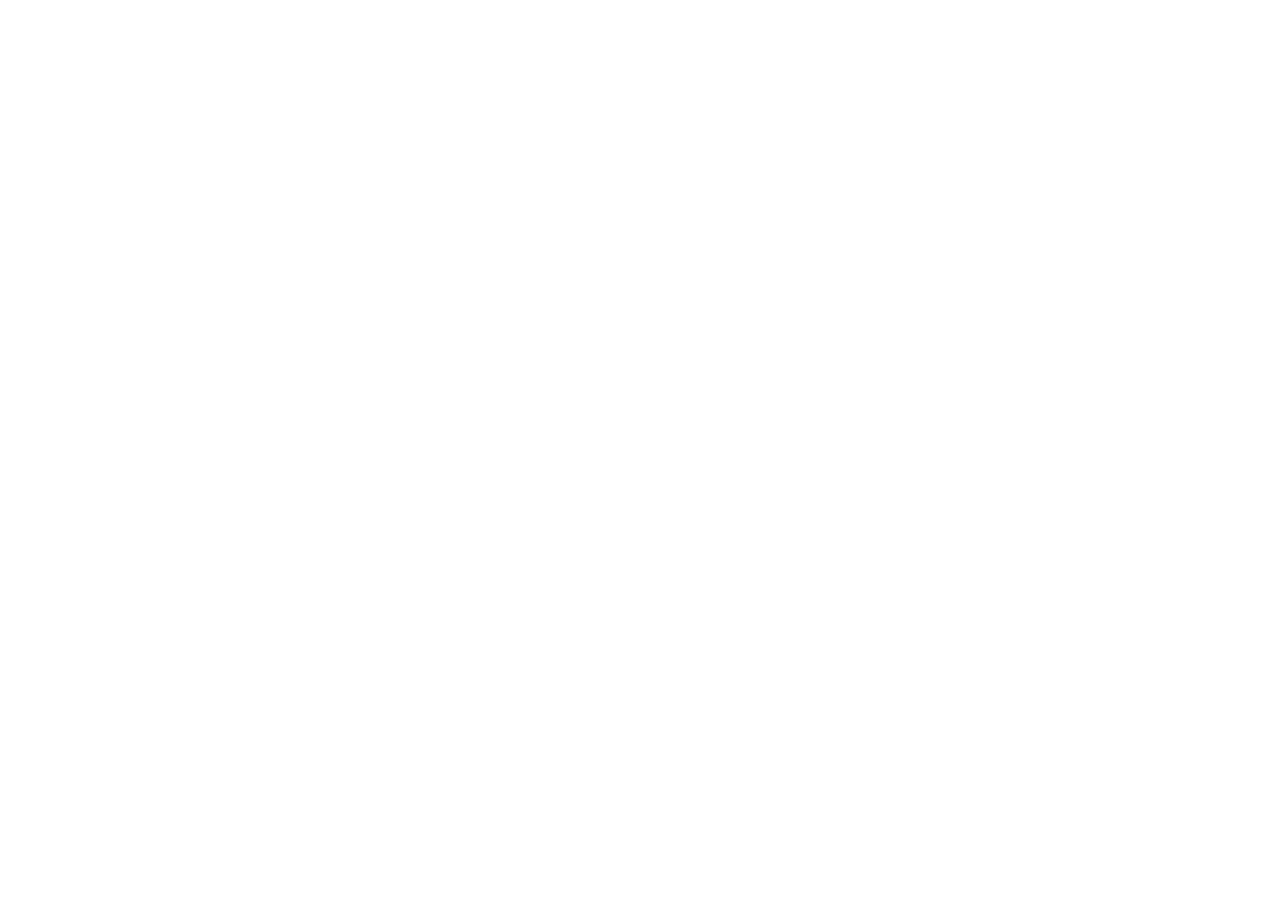
==== index.html @ 9cfe8ca4 "added relavant files" ====
<!DOCTYPE html>
<html lang="en">
<head>
    <meta charset="UTF-8">
    <meta http-equiv="X-UA-Compatible" content="IE=edge">
    <meta name="viewport" content="width=device-width, initial-scale=1.0">
    <link rel="stylesheet" href="./Assets/styles.css">
    <title>Code Quiz</title>
</head>
<body>
    
</body>
<script src="./script.js"></script>
</html>
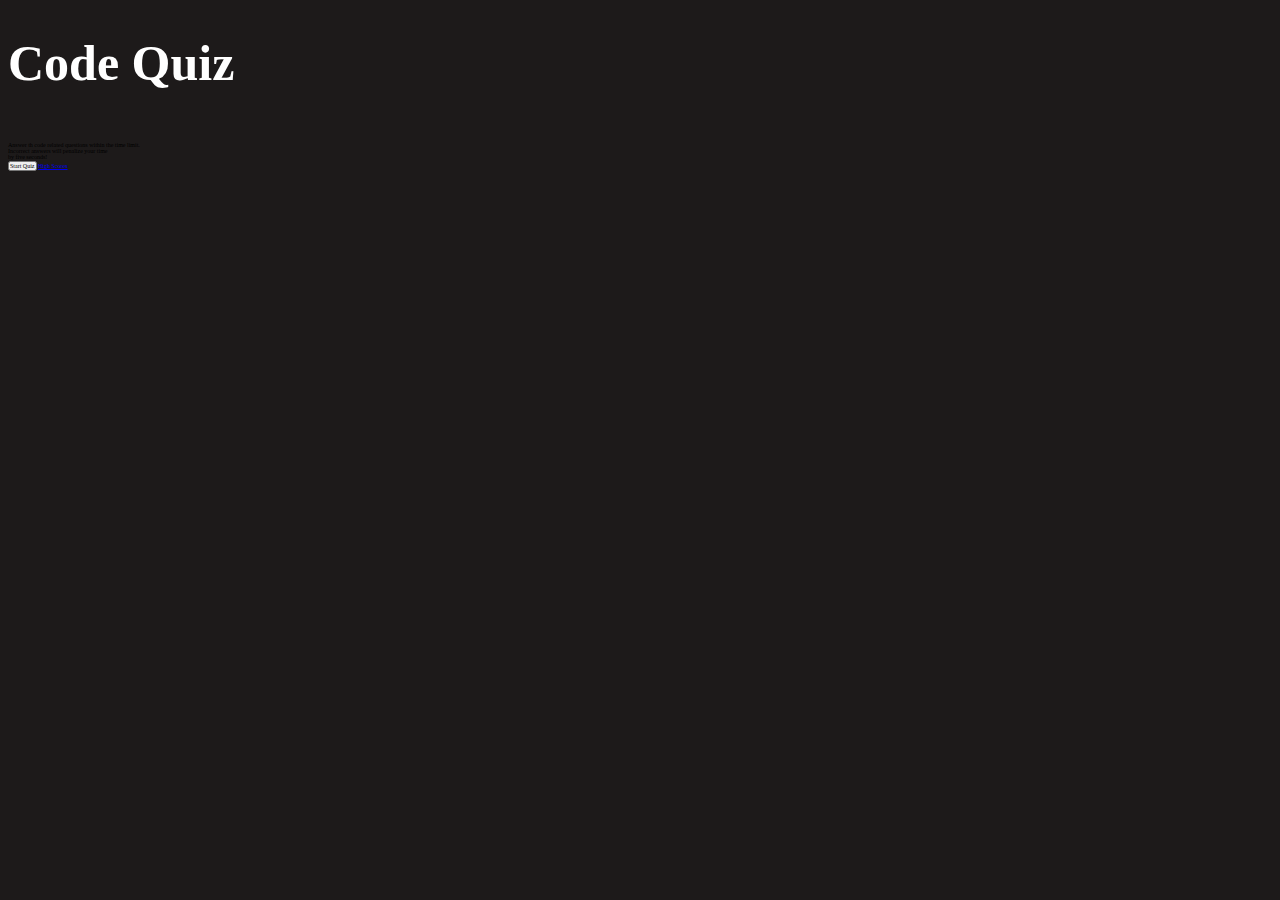
==== commit b8234310: "starting html and css" ====
--- a/index.html
+++ b/index.html
@@ -8,7 +8,20 @@
     <title>Code Quiz</title>
 </head>
 <body>
-    
+    <div class="container">
+        <div id="home" class="flex-column" class="flex-center">
+            <h1>Code Quiz</h1>
+            <p>
+                Answer th code related questions within the time limit.
+                <br>
+                Incorrect answers will penalize your time
+                <br>
+                by five seconds!
+            </p>
+            <button id="start-button">Start Quiz</button>
+            <a href="/highscores.html" id="highscore-btn" class="btn">High Scores</a>
+        </div>
+    </div>
 </body>
 <script src="./script.js"></script>
 </html>--- a/Assets/styles.css
+++ b/Assets/styles.css
@@ -0,0 +1,16 @@
+body {
+    background-color: rgb(29, 26, 26);
+}
+
+* {
+    box-sizing: border-box;
+    padding: 0;
+    font-family: Georgia, 'Times New Roman', Times, serif;
+    font-size: 62.5%;
+}
+
+h1 {
+    font-size: 5rem;
+    color: white;
+    margin-bottom: 5rem;
+}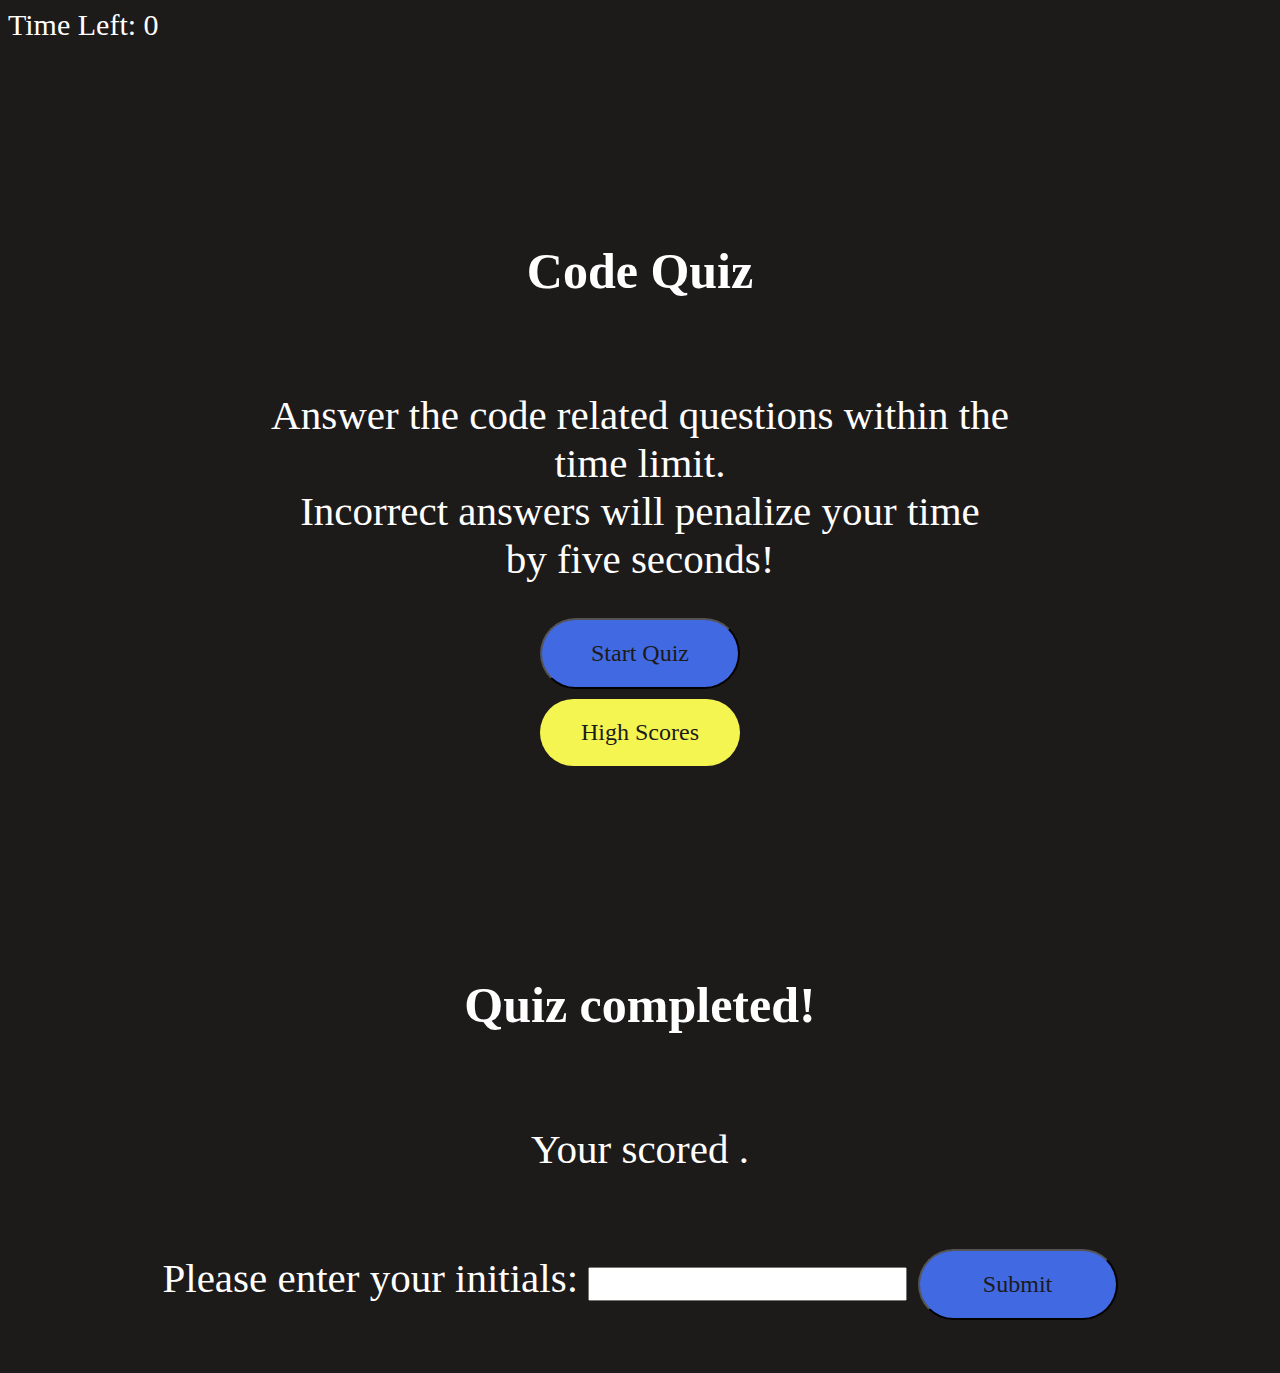
==== commit 322ed5fa: "added questions and more javascript" ====
--- a/index.html
+++ b/index.html
@@ -8,20 +8,38 @@
     <title>Code Quiz</title>
 </head>
 <body>
+    <div class="timer">Time Left: <span id="time">0</span></div>
+
     <div class="container">
-        <div id="home" class="flex-column" class="flex-center">
+        <div id="home" class="flex-column" class="flex-center" class="start">
             <h1>Code Quiz</h1>
             <p>
-                Answer th code related questions within the time limit.
+                Answer the code related questions within the time limit.
                 <br>
                 Incorrect answers will penalize your time
                 <br>
                 by five seconds!
             </p>
-            <button id="start-button">Start Quiz</button>
+            <button id="start-button" class="btn">Start Quiz</button>
             <a href="/highscores.html" id="highscore-btn" class="btn">High Scores</a>
         </div>
+        <div id="questions" class="flex-column" class="flex-center" class="hide"></div>
+            <h2 id="question-name"></h2>
+            <div id="choices" class="choices"></div>
+        </div>
+
+        <div id="end" class="flex-column hide flex-center">
+            <h1>Quiz completed!</h1>
+            <p>Your scored <span id="score"></span>.</p>
+            <p>
+                Please enter your initials: <input type="text" id="initials" max="3" />
+            <button id="submit">Submit</button>
+            </p>
+        </div>
+
+        <div id="feedback" class="feedback hide"></div>
     </div>
 </body>
 <script src="./script.js"></script>
+<script src="./questions.js"></script>
 </html>--- a/Assets/styles.css
+++ b/Assets/styles.css
@@ -13,4 +13,92 @@
     font-size: 5rem;
     color: white;
     margin-bottom: 5rem;
+}
+
+p {
+    color: white;
+    font-size: 4.1rem;
+    margin-bottom: 3.5rem;
+    
+}
+
+button {
+    font-size: 2.4rem;
+    padding: 2rem 0;
+    text-align: center;
+    margin-bottom: 1rem;
+    text-decoration: none;
+    color: rgb(28, 26, 26);
+    background: royalblue;
+    border-radius: 40px;
+    width: 20rem;
+    align-self: center;
+}
+
+.start {
+    text-align: center;
+}
+
+.hide {
+    display: none;
+  }
+
+.timer {
+    color: white;
+    font-size: 3rem;
+}
+
+
+.container {
+    width: 100vw;
+    height: 100vh;
+    display: flex;
+    justify-content: center;
+    align-items: center;
+    margin: 0 auto;
+    max-width: 80rem;
+    text-align: center;
+}
+
+.flex-column {
+    display: flex;
+    flex-direction: column;
+}
+
+.flex-center {
+    justify-content: center;
+    align-items: center;
+}
+
+.btn {
+    font-size: 2.4rem;
+    padding: 2rem 0;
+    text-align: center;
+    margin-bottom: 1rem;
+    text-decoration: none;
+    color: rgb(28, 26, 26);
+    background: royalblue;
+    border-radius: 40px;
+    width: 20rem;
+    align-self: center;
+}
+
+.btn:hover {
+    cursor: pointer;
+    box-shadow: 0 0.5rem 1.4rem 0 rgba(8, 114, 244, 0.6);
+    transition: transform 150ms;
+    transform: scale(1.1);
+}
+
+#time {
+    font-size: 3rem;
+}
+
+#highscore-btn{
+    background: rgb(245, 245, 81);
+}
+
+#highscore-btn:hover {
+    box-shadow: 0 0.5rem 1.4rem 0 rgba(255, 255, 81, 0.6);
+
 }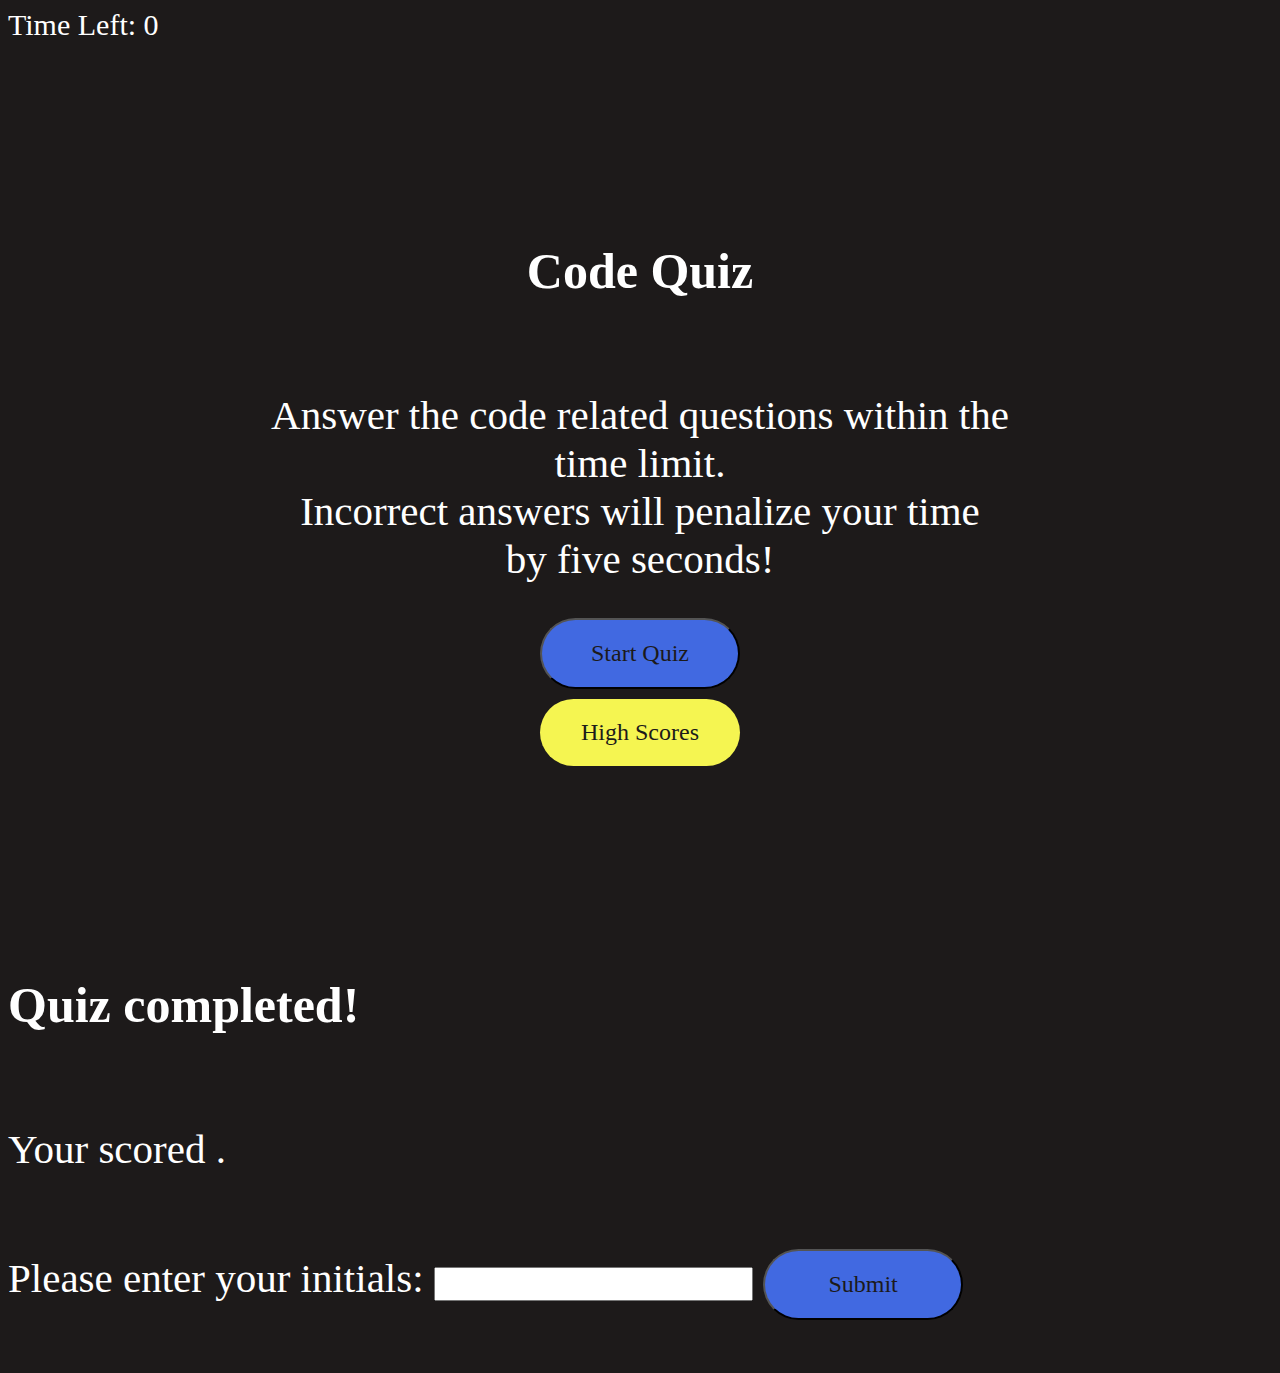
==== commit 2d844a53: "added javascript and highscores" ====
--- a/index.html
+++ b/index.html
@@ -24,11 +24,11 @@
             <a href="/highscores.html" id="highscore-btn" class="btn">High Scores</a>
         </div>
         <div id="questions" class="flex-column" class="flex-center" class="hide"></div>
-            <h2 id="question-name"></h2>
+            <h1 id="question-title"></h1>
             <div id="choices" class="choices"></div>
         </div>
 
-        <div id="end" class="flex-column hide flex-center">
+        <div id="end-screen" class="flex-column" class="flex-center" class="hide" >
             <h1>Quiz completed!</h1>
             <p>Your scored <span id="score"></span>.</p>
             <p>
@@ -40,6 +40,6 @@
         <div id="feedback" class="feedback hide"></div>
     </div>
 </body>
+<script src="./questions.js"></script>
 <script src="./script.js"></script>
-<script src="./questions.js"></script>
 </html>--- a/Assets/styles.css
+++ b/Assets/styles.css
@@ -70,6 +70,19 @@
     align-items: center;
 }
 
+.choices button {
+    font-size: 2.4rem;
+    padding: 2rem 0;
+    text-align: center;
+    margin-bottom: 1rem;
+    text-decoration: none;
+    color: rgb(28, 26, 26);
+    background: royalblue;
+    border-radius: 40px;
+    width: 20rem;
+    align-self: center;
+}
+
 .btn {
     font-size: 2.4rem;
     padding: 2rem 0;
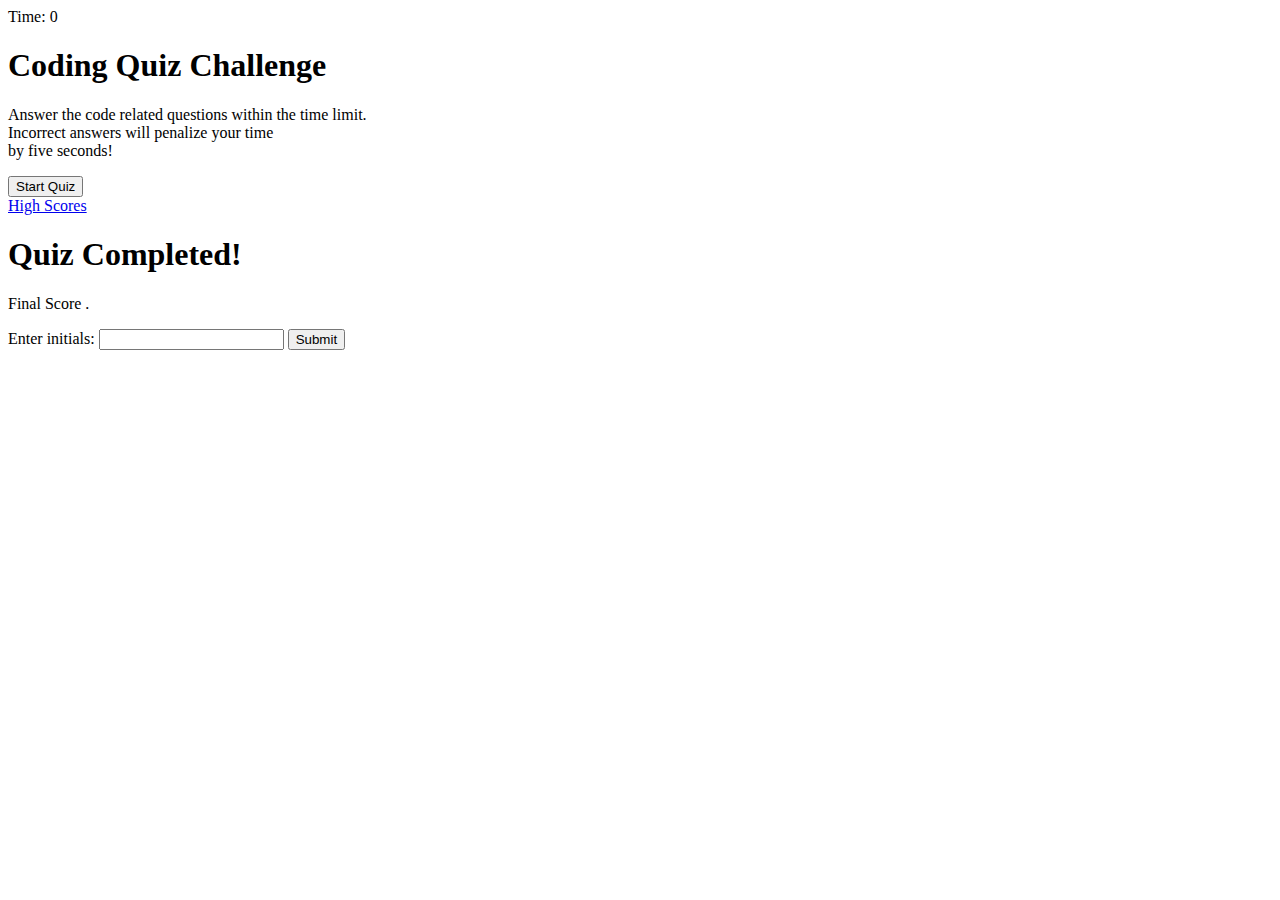
==== commit e4e41722: "added comments to javascript files" ====
--- a/index.html
+++ b/index.html
@@ -1,18 +1,20 @@
 <!DOCTYPE html>
 <html lang="en">
-<head>
-    <meta charset="UTF-8">
-    <meta http-equiv="X-UA-Compatible" content="IE=edge">
-    <meta name="viewport" content="width=device-width, initial-scale=1.0">
-    <link rel="stylesheet" href="./Assets/styles.css">
-    <title>Code Quiz</title>
-</head>
-<body>
-    <div class="timer">Time Left: <span id="time">0</span></div>
+  <head>
+    <meta charset="UTF-8" />
+    <meta name="viewport" content="width=device-width, initial-scale=1.0" />
+    <meta http-equiv="X-UA-Compatible" content="ie=edge" />
+    <title>Coding Quiz</title>
 
-    <div class="container">
-        <div id="home" class="flex-column" class="flex-center" class="start">
-            <h1>Code Quiz</h1>
+    <link rel="stylesheet" href="./assets/styles.css" />
+  </head>
+
+  <body>
+    <div class="timer">Time: <span id="time">0</span></div>
+
+    <div class="wrapper">
+        <div id="start-screen" class="start" class="flex-column" class="flex-center">
+            <h1>Coding Quiz Challenge</h1>
             <p>
                 Answer the code related questions within the time limit.
                 <br>
@@ -20,26 +22,28 @@
                 <br>
                 by five seconds!
             </p>
-            <button id="start-button" class="btn">Start Quiz</button>
-            <a href="/highscores.html" id="highscore-btn" class="btn">High Scores</a>
+            <button id="start" class="btn">Start Quiz</button>
+            <div id="highscore-btn" class="btn" class="scores" ><a href="highscore.html">High Scores</a></div>
         </div>
-        <div id="questions" class="flex-column" class="flex-center" class="hide"></div>
-            <h1 id="question-title"></h1>
+
+        <div id="questions" class="hide" class="flex-column" class="flex-center">
+            <h2 id="question-title"></h2>
             <div id="choices" class="choices"></div>
         </div>
 
-        <div id="end-screen" class="flex-column" class="flex-center" class="hide" >
-            <h1>Quiz completed!</h1>
-            <p>Your scored <span id="score"></span>.</p>
+        <div id="end-screen" class="hide" class="flex-column" class="flex-center">
+            <h1>Quiz Completed!</h1>
+            <p>Final Score <span id="final-score"></span>.</p>
             <p>
-                Please enter your initials: <input type="text" id="initials" max="3" />
+            Enter initials: <input type="text" id="initials" max="3" />
             <button id="submit">Submit</button>
             </p>
         </div>
 
         <div id="feedback" class="feedback hide"></div>
     </div>
-</body>
-<script src="./questions.js"></script>
-<script src="./script.js"></script>
+
+    <script src="./questions.js"></script>
+    <script src="./script.js"></script>
+  </body>
 </html>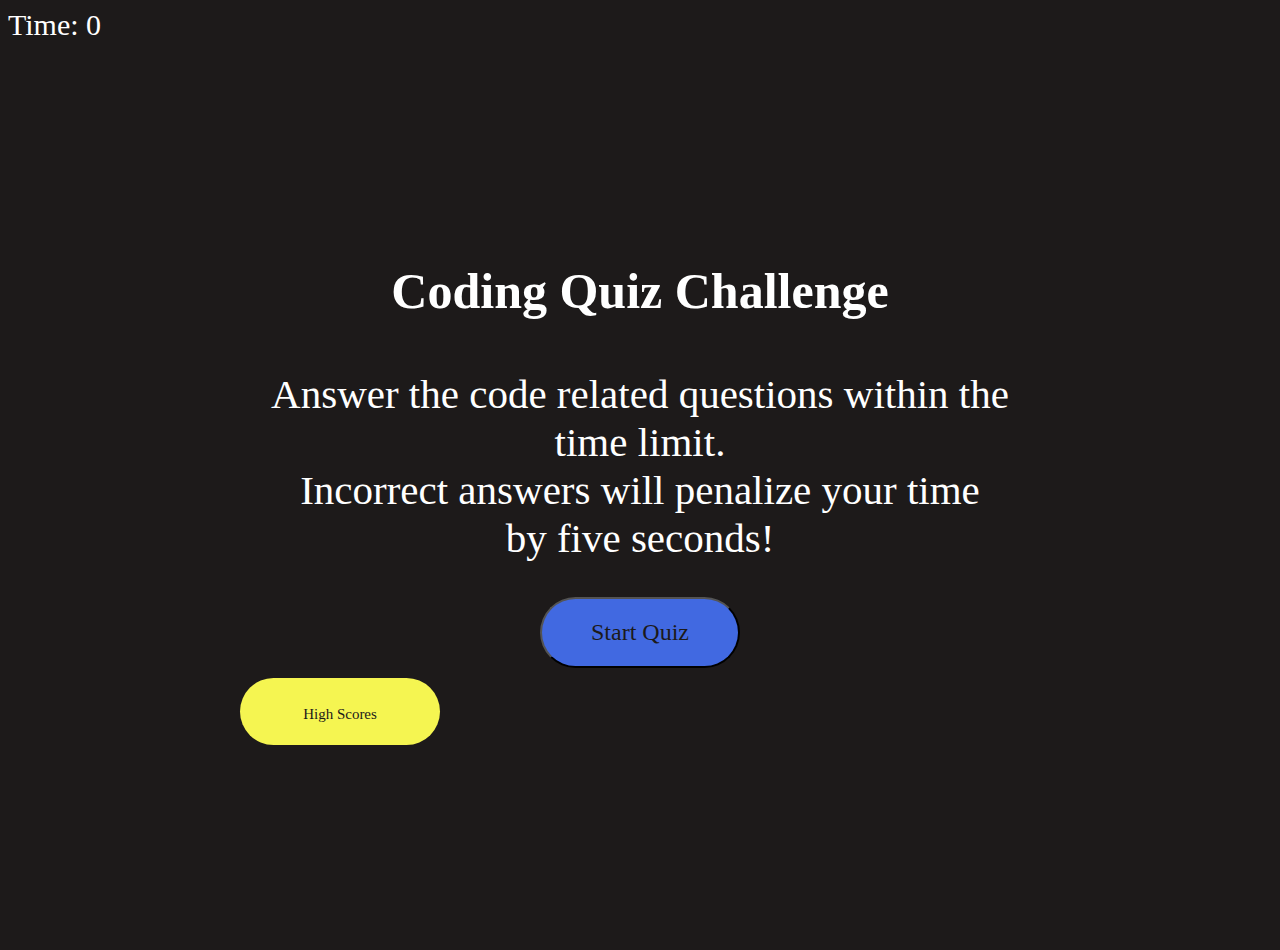
==== commit c3e2a31d: "fixed issue with css not linking" ====
--- a/index.html
+++ b/index.html
@@ -6,7 +6,7 @@
     <meta http-equiv="X-UA-Compatible" content="ie=edge" />
     <title>Coding Quiz</title>
 
-    <link rel="stylesheet" href="./assets/styles.css" />
+    <link rel="stylesheet" href="./Assets/styles.css" />
   </head>
 
   <body>
--- a/Assets/styles.css
+++ b/Assets/styles.css
@@ -0,0 +1,161 @@
+/* styles used in entire page */
+* {
+    box-sizing: border-box;
+    padding: 0;
+    font-family: Georgia, 'Times New Roman', Times, serif;
+    font-size: 62.5%;
+}
+
+/* Styles for HTML tags */
+body {
+    background-color: rgb(29, 26, 26);
+  }
+  
+a {
+    color: rgb(28, 26, 26);
+    text-decoration: none;
+    transition: color 0.1s;
+}
+  
+h1 {
+    font-size: 5rem;
+    color: white;
+    margin-bottom: 5rem;
+}
+
+h2 {
+    font-size: 3rem;
+    color: white;
+    margin-bottom: 5rem;
+}
+
+p {
+    color: white;
+    font-size: 4.1rem;
+    margin-bottom: 3.5rem;
+    
+}
+  
+button {
+    font-size: 2.4rem;
+    padding: 2rem 0;
+    text-align: center;
+    margin-bottom: 1rem;
+    text-decoration: none;
+    color: rgb(28, 26, 26);
+    background: royalblue;
+    border-radius: 40px;
+    width: 40rem;
+    align-self: center;
+}
+  
+button:hover {
+    cursor: pointer;
+    box-shadow: 0 0.5rem 1.4rem 0 rgba(8, 114, 244, 0.6);
+    transition: transform 150ms;
+    transform: scale(1.1);
+}
+  
+
+  
+input[type="text"] {
+    font-size: 100%;
+}
+  
+ol {
+    font-size: 3rem;
+    display: flex;
+    flex-direction: column;
+
+}
+  
+li {
+    color: white;
+    display: flex;
+    padding: 5px;
+    list-style: decimal inside none;
+}
+ 
+/* Styles for classes */
+.wrapper {
+    width: 100vw;
+    height: 100vh;
+    display: flex;
+    justify-content: center;
+    align-items: center;
+    margin: 0 auto;
+    max-width: 80rem;
+    text-align: center;
+}
+
+.choices button {
+    display: block
+}
+
+.timer {
+    color: white;
+    font-size: 3rem;
+}
+  
+.hide {
+    display: none;
+}
+  
+.start {
+    text-align: center;
+}
+
+  
+.btn {
+    font-size: 2.4rem;
+    padding: 2rem 0;
+    text-align: center;
+    margin-bottom: 1rem;
+    text-decoration: none;
+    color: rgb(28, 26, 26);
+    background: royalblue;
+    border-radius: 40px;
+    width: 20rem;
+    align-self: center;
+}
+
+.flex-column {
+    display: flex;
+    flex-direction: column;
+}
+
+.flex-center {
+    justify-content: center;
+    align-items: center;
+}
+  
+.feedback {
+    font-style: italic;
+    font-size: 2.4rem;
+    margin-top: 20px;
+    padding-top: 10px;
+    color: gray;
+    border-top: 2px solid #ccc;
+  }
+
+.btn:hover {
+    cursor: pointer;
+    box-shadow: 0 0.5rem 1.4rem 0 rgba(8, 114, 244, 0.6);
+    transition: transform 150ms;
+    transform: scale(1.1);
+}
+
+#time {
+    font-size: 3rem;
+}
+
+/* Styles for id's */
+#highscore-btn{
+    background: rgb(245, 245, 81);
+    align-self: center;
+}
+
+#highscore-btn:hover {
+    box-shadow: 0 0.5rem 1.4rem 0 rgba(255, 255, 81, 0.6);
+
+}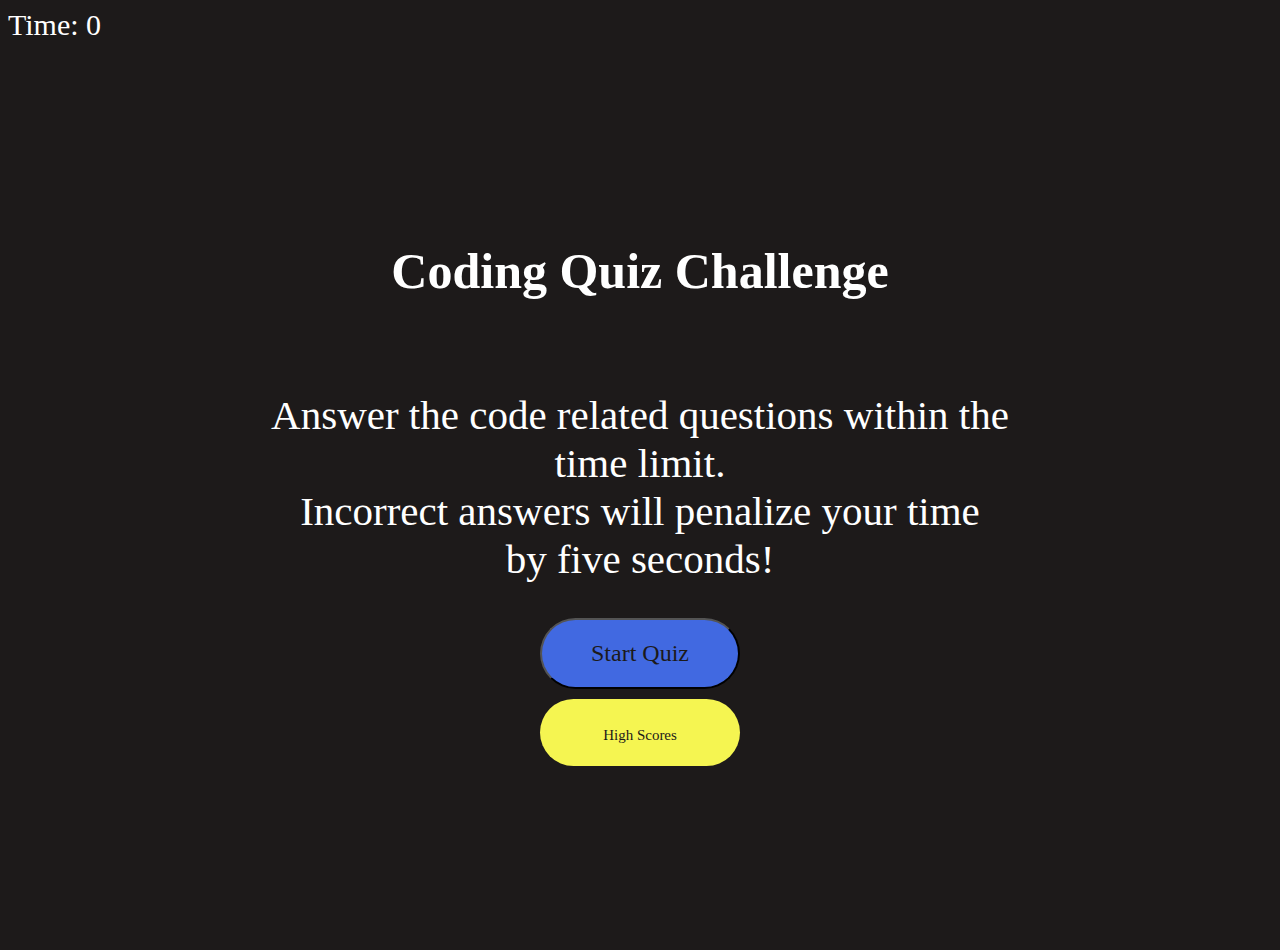
==== commit f457de8c: "Finished README and fixed minor stying issue" ====
--- a/index.html
+++ b/index.html
@@ -13,7 +13,7 @@
     <div class="timer">Time: <span id="time">0</span></div>
 
     <div class="wrapper">
-        <div id="start-screen" class="start" class="flex-column" class="flex-center">
+        <div id="start-screen" class="start flex-column flex-center">
             <h1>Coding Quiz Challenge</h1>
             <p>
                 Answer the code related questions within the time limit.
@@ -23,10 +23,10 @@
                 by five seconds!
             </p>
             <button id="start" class="btn">Start Quiz</button>
-            <div id="highscore-btn" class="btn" class="scores" ><a href="highscore.html">High Scores</a></div>
+            <div id="highscore-btn" class="btn scores"><a href="highscore.html">High Scores</a></div>
         </div>
 
-        <div id="questions" class="hide" class="flex-column" class="flex-center">
+        <div id="questions" class="hide flex-column flex-center">
             <h2 id="question-title"></h2>
             <div id="choices" class="choices"></div>
         </div>
